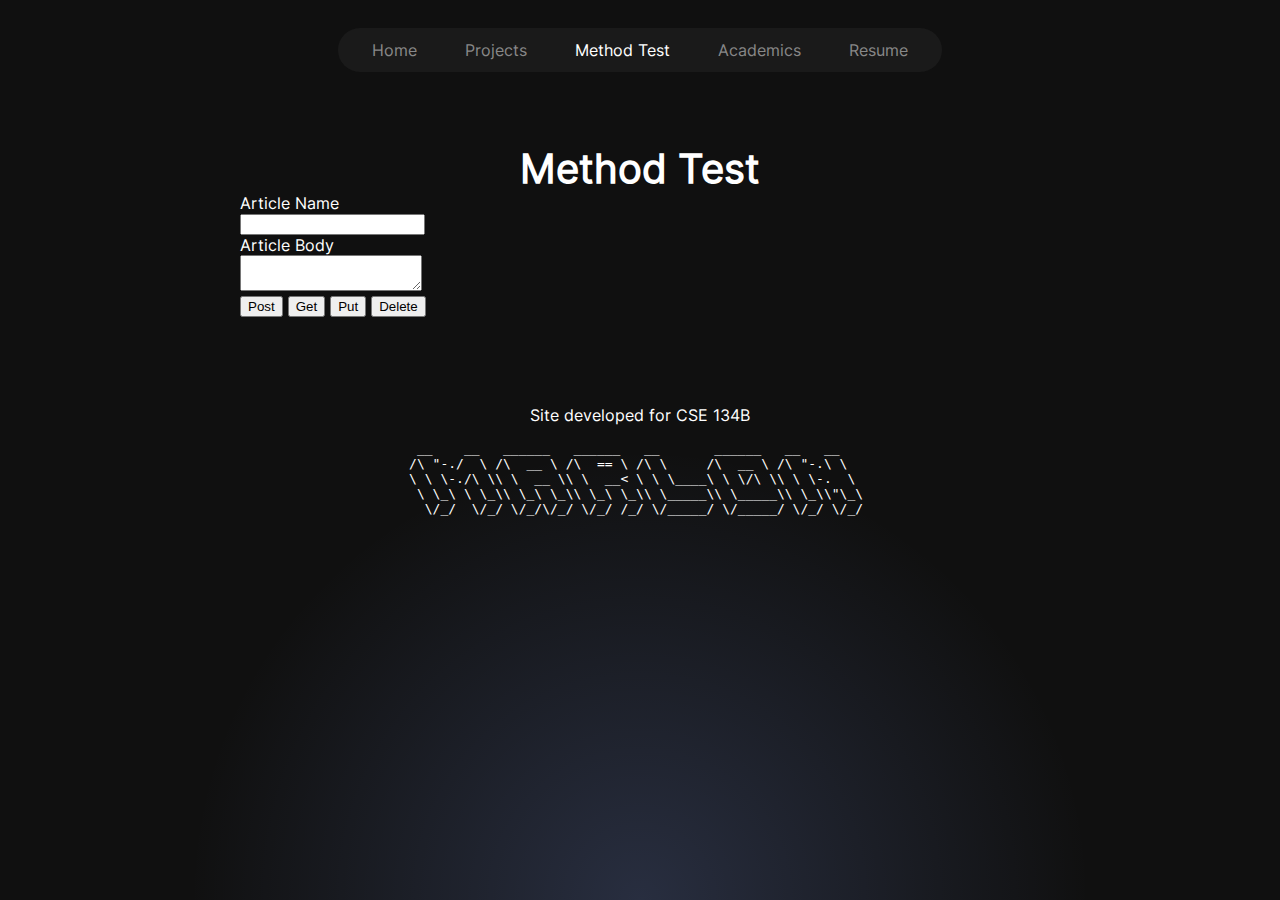
==== methodtest.html @ d5e81f91 "hw5 done???????" ====
<!DOCTYPE html>
<html lang="en">

<head>
	<!-- Google tag (gtag.js) -->
	<script async src="https://www.googletagmanager.com/gtag/js?id=G-DCS98147C4"></script>
	<script>
		window.dataLayer = window.dataLayer || [];
		function gtag() { dataLayer.push(arguments); }
		gtag('js', new Date());

		gtag('config', 'G-DCS98147C4');
	</script>
	<meta charset="utf-8">
	<meta name="viewport" content="width=device-width, initial-scale=1">
	<meta name="description" content="Marlon Trujillo's html experiments.">
	<title>Marlon's Portfolio</title>
	<link rel="icon" href="favicon.ico">
	<link rel="stylesheet" href="styling/main.css">
</head>

<body>
	<input title="hamburger menu" type="checkbox">
	<div id="hamburger">
		<span></span>
		<span></span>
		<span></span>
	</div>
	<header>
		<nav>
			<ul>
				<li><a href="index.html">Home</a></li>
				<li><a href="projects.html">Projects</a></li>
				<li><a aria-label="active page" href="methodtest.html">Method Test</a></li>
				<li><a href="academics.html">Academics</a></li>
				<li><a href="resume.html">Resume</a></li>
			</ul>
		</nav>
	</header>
	<main>
		<h1>Method Test</h1>
		<form id="methodtest">
			<label for="article_name">Article Name</label>
			<br>
			<input type="text" name="article_name" id="article_name" required>
			<br>
			<label for="article_body">Article Body</label>
			<br>
			<textarea name="article_body" id="article_body" required></textarea>
			<br>
			<input type="date" name="article_date" id="article_date" hidden>
			<button type="submit" id="postBtn" formaction="https://httpbin.org/post">Post</button>
			<button type="submit" id="getBtn" formaction="https://httpbin.org/get">Get</button>
			<button type="submit" id="putBtn" formaction="https://httpbin.org/put">Put</button>
			<button type="submit" id="deleteBtn" formaction="https://httpbin.org/delete">Delete</button>
			<br>
			<output form="methodtest" id="response"></output>
		</form>
	</main>
	<footer>
		<p>Site developed for CSE 134B</p>
		<pre>
 __    __   ______   ______   __       ______   __   __    
/\ "-./  \ /\  __ \ /\  == \ /\ \     /\  __ \ /\ "-.\ \   
\ \ \-./\ \\ \  __ \\ \  __&lt; \ \ \____\ \ \/\ \\ \ \-.  \  
 \ \_\ \ \_\\ \_\ \_\\ \_\ \_\\ \_____\\ \_____\\ \_\\"\_\ 
  \/_/  \/_/ \/_/\/_/ \/_/ /_/ \/_____/ \/_____/ \/_/ \/_/ 

			</pre>
	</footer>
	<script src="methodtest.js" type="module"></script>
</body>

</html>
---- styling/main.css ----
:root {
   --gradient: radial-gradient(
      50vh at bottom,
      rgba(136, 166, 255, 0.2),
      transparent
   );
   --main-color: #101010;
   --site-grey: #888888;
   --site-dark-grey: #2f2e2e;
   --transition-delay: 0.25s ease-in-out;
}

@font-face {
   font-family: Inter;
   src: url(Inter-Regular.woff);
}

@keyframes rainbow {
   0% {
      color: #ff3737;
   }

   10% {
      color: #d8cc73;
   }

   20% {
      color: #3dfa4c;
   }

   30% {
      color: #70f1bb;
   }

   40% {
      color: #75e0ea;
   }

   50% {
      color: #8e9acb;
   }

   60% {
      color: #0d0486;
   }

   70% {
      color: #5c2578;
   }
   80% {
      color: #9f6fbb;
   }

   90% {
      color: #f31ed3;
   }

   100% {
      color: rgb(255, 120, 223);
   }
}
body {
   background: var(--main-color) var(--gradient);
   background-attachment: fixed;
   color: white;
   font-family: "Inter", sans-serif;
   display: flex;
   flex-direction: column;
   align-items: center;
   justify-content: center;
   padding: 0 20px;
}

main {
   margin: 8vh 0;
   display: flex;
   flex-direction: column;
   align-items: center;
   justify-content: center;
   max-width: 800px;
   width: 100%;
}

section {
   min-width: 100%;
   width: -moz-fit-content;
   width: fit-content;
   text-align: center;
}

div {
   width: 100%;
}

h1 {
   font-size: 2.5rem;
   margin: 0;
}

li {
   list-style-type: none;
}

header nav {
   display: flex;
   align-items: center;
   justify-content: center;
}

a {
   text-decoration: none;
   color: white;
}

header nav ul {
   border-radius: 25px;
   display: inline-flex;
   background-color: rgba(117, 117, 117, 0.1);
   align-items: center;
   padding: 0 10px;
   margin: 20px 0 0 0;
   width: 100%;
   max-width: 600px;
   align-items: center;
   justify-content: space-between;
}

header nav ul li {
   list-style: none;
   color: var(--site-grey);
   position: relative;
   cursor: pointer;
   white-space: nowrap;
   padding: 12px 16px;
   margin: 0 8px;
}

header nav ul li a[aria-label="active page"] {
   color: white;
}

footer {
   text-align: center;
}

video {
   width: 100%;
}

canvas {
   background: white;
   width: 100%;
   max-width: 500px;
}

details {
   width: 100%;
   margin: 15px;
}

details p {
   transition: var(--transition-delay);
}

table {
   width: 100%;
}

table ul {
   padding-left: 5px;
}

iframe {
   width: 80%;
   aspect-ratio: 8.5/11;
   margin-top: 50px;
}

header nav ul li a::before {
   content: " ";
   position: absolute;
   top: 0;
   left: 0;
   height: 100%;
   width: 100%;
   z-index: -1;
   transition: var(--transition-delay);
   border-radius: 25px;
}

header nav ul li a:hover {
   color: black;
}

header nav ul li a[aria-label="active page"]:hover {
   color: black;
}

header nav ul li a {
   color: inherit;
}

header nav ul li a:hover:before {
   background: white;
   transform: scale(0.9);
}

input[title="hamburger menu"] {
   display: none;
}

span.contrib-number {
   color: white;
}

a.pagelink {
   background: var(--site-dark-grey);
   display: inline-block;
   margin: 10px;
   padding: 10px 20px;
   border-radius: 25px;
}

a.pagelink:hover {
   color: var(--site-grey);
}

form {
   width: 100%;
}

td:nth-child(1) {
   width: 25%;
   border-right: 1px white solid;
}

td:nth-child(2) {
   width: 75%;
   padding-left: 5px;
}

@media screen and (max-width: 767px) {
   footer pre {
      display: none;
   }

   h1 {
      font-size: xx-large;
      margin-top: 20px;
   }

   main {
      gap: 1vh;
   }

   table {
      font-size: x-small;
   }

   iframe {
      height: -moz-fit-content;
      height: fit-content;
   }

   a.pagelink {
      margin: 5px;
      padding: 8px 15px;
   }

   header {
      position: fixed;
      top: 20px;
      left: 20px;
   }

   header nav {
      display: block;
      position: relative;
   }

   header nav ul {
      padding: 0;
      margin: 0;
      position: fixed;
      left: -100%;
      top: 0;
      width: 100vw;
      height: 100vh;
      border-radius: 0;
      flex-direction: column;
      justify-content: space-evenly;
      z-index: 50;
      background: black;
   }

   header nav ul li a {
      font-size: large;
   }

   input[title="hamburger menu"] {
      display: block;
      position: fixed;
      top: 20px;
      left: 20px;
      z-index: 100;
      width: 40px;
      height: 32px;
      cursor: pointer;
      opacity: 0;
      margin: 0;
   }

   #hamburger {
      display: block;
      position: fixed;
      top: 20px;
      left: 20px;
      width: 40px;
      height: 32px;
      z-index: 75;
   }

   #hamburger span {
      display: block;
      width: 34px;
      height: 4px;
      margin-bottom: 5px;
      position: relative;
      background: #cdcdcd;
      border-radius: 3px;
      z-index: 75;
      transform-origin: 4px 0px;
      transition: transform 0.5s cubic-bezier(0.77, 0.2, 0.05, 1),
         background 0.5s cubic-bezier(0.77, 0.2, 0.05, 1), opacity 0.55s ease;
   }

   input[title="hamburger menu"]:checked ~ header nav ul {
      position: fixed;
      left: 0;
   }

   input[title="hamburger menu"]:checked ~ #hamburger span:first-child {
      opacity: 1;
      transform: rotate(45deg);
   }

   input[title="hamburger menu"]:checked ~ #hamburger span:nth-child(2) {
      opacity: 0;
      transform: rotate(0deg) scale(0.2, 0.2);
   }

   input[title="hamburger menu"]:checked ~ #hamburger span:nth-child(3) {
      transform: rotate(-45deg);
   }

   input[title="hamburger menu"]:checked ~ main {
      display: none;
   }
}
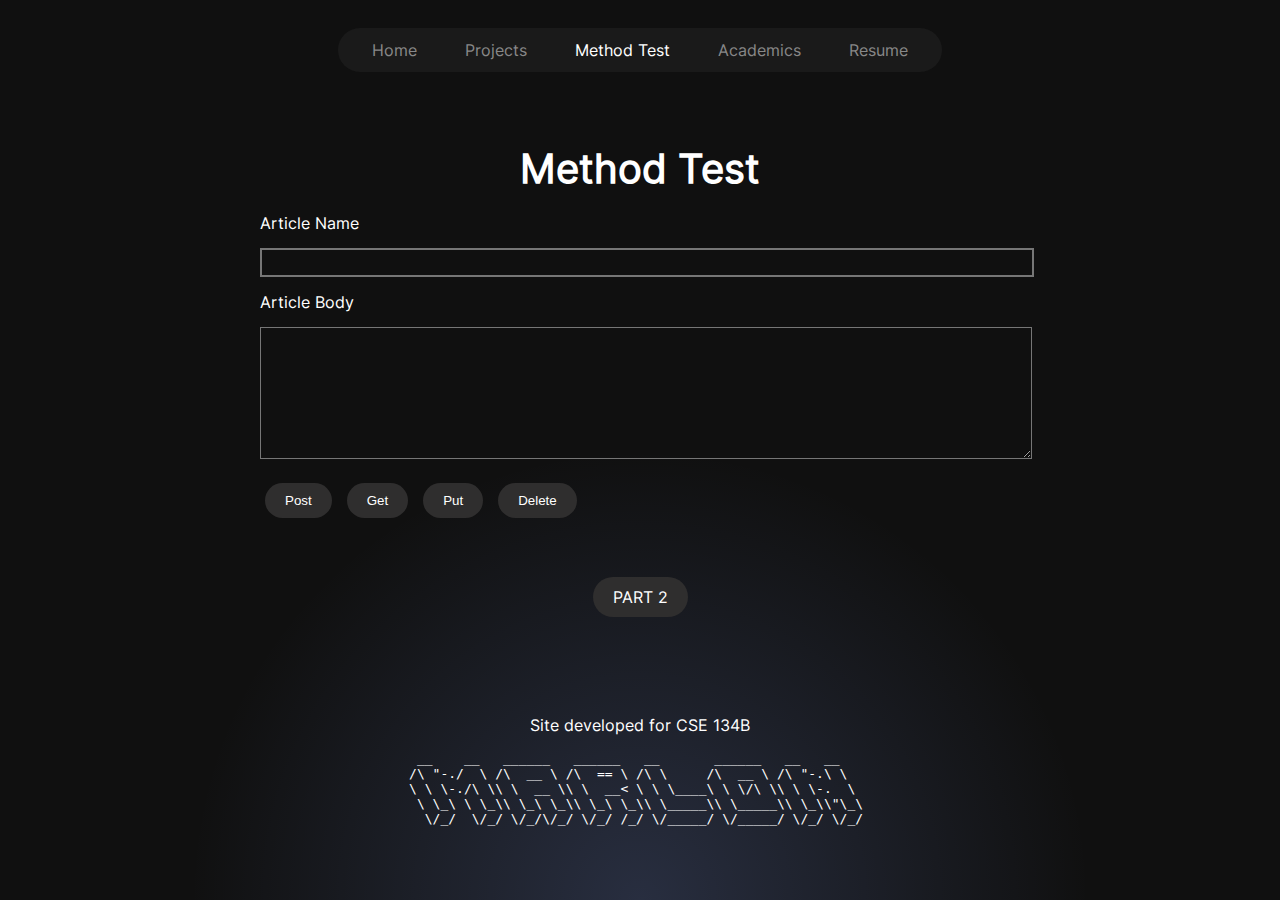
==== commit 2588c330: "readme updates" ====
--- a/methodtest.html
+++ b/methodtest.html
@@ -48,14 +48,15 @@
 			<br>
 			<textarea name="article_body" id="article_body" required></textarea>
 			<br>
-			<input type="date" name="article_date" id="article_date" hidden>
+			<input type="date" name="article_date" id="article_date" hidden contenteditable="false">
 			<button type="submit" id="postBtn" formaction="https://httpbin.org/post">Post</button>
 			<button type="submit" id="getBtn" formaction="https://httpbin.org/get">Get</button>
 			<button type="submit" id="putBtn" formaction="https://httpbin.org/put">Put</button>
 			<button type="submit" id="deleteBtn" formaction="https://httpbin.org/delete">Delete</button>
 			<br>
-			<output form="methodtest" id="response"></output>
+			<output form="methodtest" id="response" type="module"></output>
 		</form>
+		<a class="pagelink" href="webcomponent.html">PART 2</a>
 	</main>
 	<footer>
 		<p>Site developed for CSE 134B</p>
--- a/styling/main.css
+++ b/styling/main.css
@@ -229,16 +229,62 @@
    width: 100%;
 }
 
-td:nth-child(1) {
+#response td:nth-child(1) {
    width: 25%;
-   border-right: 1px white solid;
-}
-
-td:nth-child(2) {
+}
+
+#response td:nth-child(2) {
    width: 75%;
    padding-left: 5px;
-}
-
+   display: block;
+   word-wrap: break-word;
+}
+
+#response th {
+   padding: 15px 0;
+}
+
+#postBtn, #getBtn, #putBtn, #deleteBtn {
+   background-color: var(--site-dark-grey);
+   border: none;
+   color: white;
+   margin: 5px;
+   border-radius: 25px;
+   padding: 10px 20px;
+}
+
+#postBtn:hover, #getBtn:hover, #putBtn:hover, #deleteBtn:hover {
+   background-color: var(--site-grey);
+}
+
+#methodtest {
+   padding: 20px;
+   box-sizing: border-box;
+}
+
+#response {
+   margin-top: 20px;
+   display: inline-block;
+}
+
+textarea {
+   width: 100%;
+   height: 15ch;
+   background: none;
+   color: white;
+   margin: 15px 0;
+   border-style: solid;
+   padding: 5px;
+}
+
+input {
+   width: 100%;
+   background: none;
+   color: white;
+   margin: 15px 0;
+   border-style: solid;
+   padding: 5px;
+}
 @media screen and (max-width: 767px) {
    footer pre {
       display: none;
